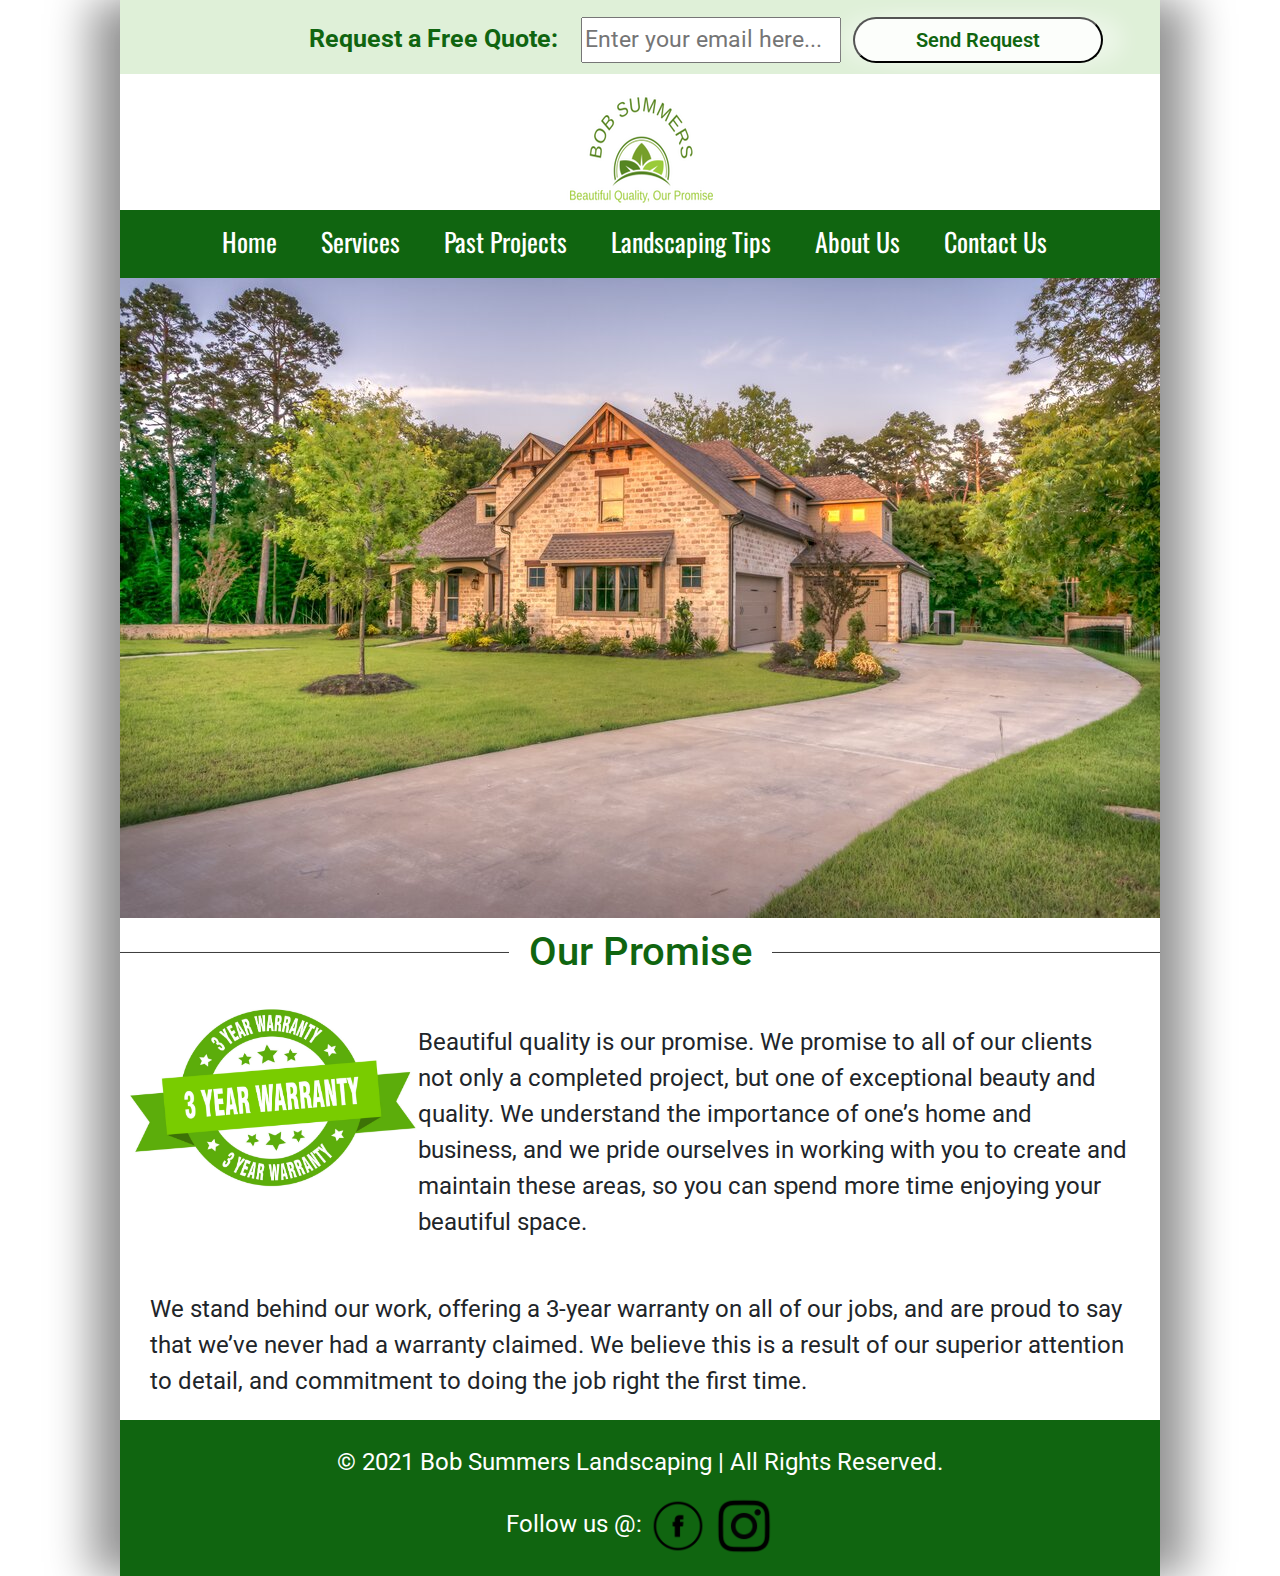
==== aboutus.html @ 5a103d34 "Harpreet Website" ====
<!DOCTYPE html>
<html lang="en">
<head>
  <meta charset="UTF-8">
  <meta http-equiv="X-UA-Compatible" content="IE=edge">
  <meta name="viewport" content="width=device-width, initial-scale=1, shrink-to-fit=no">
  <meta http-equiv="x-ua-compatible" content="ie=edge">
  <link rel="stylesheet" href="css/bootstrap.min.css">
  <link rel="stylesheet" href="css/style.css">
  <link href="https://fonts.googleapis.com/css2?family=Lato&family=Montserrat&family=Oswald&family=Roboto&display=swap" rel="stylesheet">
  <title>Bob Summers Landscaping - About Us</title>
</head>
<body>
  <div id="wrapper">
  <header>
    <div class="topbar navbar navbar-expand-lg navbar-light bg-light sticky-top" role="navigation">
    <form >
      <label class="topbarlabel" for="qoute"> Request a Free Quote:</label>
      <input class="topbaremail" type="email" id="qoute" placeholder="Enter your email here..." required>
      <input class="topbarbutton" type="submit" value="Send Request">
    </form>
  </div>
      <img class="center" alt="This is a website logo" src="images/logott.png" width="200" height="150">
    <!--  Nav bar code-->
      <nav>
        <ul>
           <li><a title="Home Page" href="index.html"  aria-haspopup="true">Home</a></li>
           <li><a title="Bob Summers Services" href="services.html">Services</a>  </li>
           <li> <a title="Past Projects" href="pastprojects.html">Past Projects</a></li>
           <li><a title="Landscaping Tips" href="Tips.html">Landscaping Tips</a> </li>
           <li><a title="About Us" href="aboutus.html">About Us</a> </li>
           <li><a title="Contact Us" href="contactus.html">Contact Us</a> </li>
        </ul>
      </nav>
        <img alt="bgImage" src="images/background2.jpg">
      </header>
      <div>
    <h1><span> Our Promise</span></h1>
    </div>
    <div class="row">
      <div class="col-3">
        <img src="images/3.png" width="300" height="200" alt="BOB Summers 3 years warrenty." />
      </div>
       <div class="col">
  <p class="tips">Beautiful quality is our promise. We promise to all of our clients not only a completed project,
  but one of exceptional beauty and quality. We understand the importance of one’s home and business,
  and we pride ourselves in working with you to create and maintain these areas, so you can spend more
  time enjoying your beautiful space.</p>
</div>
</div>
  <div class="row">
     <div class="col">
  <p class="atips">We stand behind our work, offering a 3-year warranty on all of our jobs, and are proud
  to say that we’ve never had a warranty claimed. We believe this is a result of our
  superior attention to detail, and commitment to doing the job right the first time.</p>
</div>
</div>
    <footer>
    <p class="copyright">&#169; 2021  Bob Summers Landscaping &#124; All Rights Reserved.</p>
    <p> Follow us @: <img alt="Facebook Logo" src="images/fblogo.png" width="60" height="60"/> <img alt="Instagram Logo" src="images/instagram.png" width="60" height="60"/></p>
  </footer>
  </div>


<script src="js/jquery.slim.min.js"></script>
<script src="js/popper.min.js"></script>
<script src="js/bootstrap.min.js"></script>
</body>
</html>
---- css/style.css ----
*{
	box-sizing: border-box;
}
#wrapper{
margin:0 auto;
width: 1040px;
height: auto;
Box-shadow: 30px 0px 40px rgba(0,0,0,0.4), -30px 0px 40px rgba(0,0,0,0.4);
}
/* Top floating bar - start */
.topbar{
	background-color: #DFF0D8 !important;
}
.topbaremail{
	width: 260px;
	margin-left: -69px;
	font-size: 23px;
}
.topbarlabel{
	color: #106510 !important;
	margin-left: 173px;
	font-size: 25px;
}
.center {
  display: block;
  margin-left: auto;
  margin-right: auto;
}
.topbarbutton{
	margin-left:8px;
	width: 250px;
	margin-top: 9px;
	background-color: rgb(255,255,255,0.9);
	color: rgb(16,101,16);
	font-weight: 600;
	font-size: 20px;
	border-radius: 40px;
	Box-shadow: 20px 0px 20px rgba(255,255,255,0.4), -10px 0px 20px rgba(255,255,255,0.4);
}
.topbarbutton:hover{
		background-color: rgb(16,101,16,0.9);
		color: white;
}
/* Top floating bar - ends */
/* nav bar code -starts */
nav{
background-color: #106510;
position: absolute;
font-family: 'Oswald', sans-serif;
font-size: 26px;
width: 1040px;
top:210px;
left:auto;
}
nav::after{
	content: '';
	display: block;
	clear: both;
}
nav ul{
	list-style: none;
	margin: 0;
	padding: 0;
}
nav ul li:hover{
	background-color: #CCE5C3;
}
nav ul li a:hover{
	color: black;
	text-decoration: none;
}
nav ul li:hover > ul{
		display: block;
	}
nav ul li a{
	text-decoration: none;
	color: white;
	display: inline-block;
	position: relative;
}
nav ul ul {
	position: absolute;
	background-color: rgb(89, 166, 166);
	display: none;
}
nav ul ul li{
	padding: 8px 10px 8px 10px;
	position: relative;
}
nav > ul
{
	padding-left: 50px;
	margin-left: 30px;
}
nav > ul > li{
	float: left;
}
nav > ul > li > a{
	padding: 12px 22px 17px 22px;
}
/* nav bar code ends */
h1{
	color: #106510;
	padding: 10px;
	text-align: center;
  background: linear-gradient(#ffffff 0%, #ffffff 49%, #eee 50%, #000000 51%, #ffffff 52%, #ffffff 100%);
}
h2{
	color: rgb(16,101,16);
	font-size: 22px;
	margin-top: 30px;
	text-align: center;
}
h3{
	color: rgb(16,101,16);
	margin-left: 30px;
}
span{
	background: #fff;
  padding: 0 20px;
  position: relative;
  z-index: 5;
}
section{
	width:100%;
	padding-left: 10px;
	float:left;
	padding-right: 30px;
	font-size: 20px;
	text-align: center;
	font-family: 'Roboto', sans-serif;
}
footer{
	clear: both;
	text-align: center;
	padding-top: 24px;
	height: 156px;
	width: 1040px;
	background-color: rgb(16,101,16);
}
footer p{
	color: white;
	font-size: 24px;
}
.leftpane{
	float: left;
}
.rightpane{
	float: right;
}
.testimg{
	width: 200px;
	height: 200px;
	border-radius: 100px;
}
/* Contact Page Css - starts*/
fieldset{
	font-family: 'Roboto', sans-serif;
	font-size: 22px;
	background-color:rgb(16,101,16);
	margin: 0 auto;
	margin-bottom: 20px;
	border-radius: 10px;
	width:670px;
	padding-top: 30px;
	padding-bottom: 20px;
	Box-shadow: 30px 0px 40px rgba(0,0,0,0.2), -30px 0px 40px rgba(0,0,0,0.2);
}
legend{
	background-color: rgb(255,255,255,0.9);
  color: rgb(16,101,16);
  padding: 15px 10px;
	border-radius: 70px;
	font-size: 18px;
	width: 600px;
	word-spacing: 3px;
	font-weight: bold;
}
textarea{
	vertical-align: top;
  position: relative;
	left:102px;
  border-radius: 3px;
	color:rgb(16,101,16);
	width: 352px;
}
label{
	font-family: 'Roboto',sans-serif;
	margin-left: 30px;
	color: white;
	font-weight: bold;
}
#count{
	font-family: 'Roboto',sans-serif;
	margin-left: 237px;
	color: white;
	font-weight: bold;
}
em{
	color: red;
}
#error{
	font-family: 'Roboto',sans-serif;
	margin-left: 49px;
	margin-top: -20px;
	color: red;
	font-size: 18px;
}
#error1{
	font-family: 'Roboto',sans-serif;
	margin-left: 49px;
	margin-top: -20px;
	color: red;
	font-size: 18px;
}
#error2{
	font-family: 'Roboto',sans-serif;
	margin-left: 5px;
	margin-top: -20px;
	color: red;
	font-size: 18px;
}
#error3{
	font-family: 'Roboto',sans-serif;
	margin-left: 49px;
	margin-top: -20px;
	color: red;
	font-size: 18px;
}
.mbutton{
		margin-left:181px;
		width: 250px;
		margin-top: 9px;
		background-color: rgb(255,255,255,0.9);
		color: rgb(16,101,16);
		font-weight: 600;
		border-radius: 40px;
		Box-shadow: 20px 0px 20px rgba(255,255,255,0.4), -10px 0px 20px rgba(255,255,255,0.4);
}
.mbutton:hover{
	background-color: rgb(16,101,16,0.9);
	color: white;
}
input{
	position: relative;
	left:88px;
	height: 46px;
	width: 352px;
	color:rgb(16,101,16);
}
#email{
		left:53px;
}
#subject{
		left:53px;
}
address{
	text-align: center;
	font-size: 20px;
}
.addressbg{
	background-color: #DFF0D8;
}
select{
	position: relative;
	left: 88px;
	height: 46px;
	width: 352px;
	color:rgb(16,101,16);
	font-weight: bold;
}
.btn{
position: absolute;
top:30px;
left: 870px;
font-size: 30px;
animation-name: btnanimation;
animation-fill-mode: forwards;
animation-duration: 2s;
animation-iteration-count: 1;
}
.btn:hover{
	color: white;
}
@keyframes btnanimation {
	0% { color: #ff7034; font-size: 20px; top:30px;}
	25% { color: #e6652f;}
	50% { color: #99431f; opacity: 0%}
	75% { color: #662d15;}
	100% {font-size: 30px; transform: rotate(360deg);}
}
/* Contact Page Css - ends*/
/* Landscaping Tips and About us Page- Start */
.tips{
font-size: 24px;
padding: 30px;

}
.atips{
	font-size: 24px;
	padding: 30px;
	padding-top: 5px;
	padding-bottom: 5px;
}
.htips{
	font-size: 28px;
}
.mtips{
	color: white;
	font-size: 2.0em;
}
.mtip{
	background-color: rgb(16,101,16);
	margin-top: 38px;
	margin-left: 32px;
	color: white;
	width: 100px;
	height: 100px;
	border-radius: 100px;
}
#more {  /* Read more or less button code */
  display: none;
}
#showMore {
  cursor: pointer;
  border: 1px solid rgb(16,101,16);
  background-color: transparent;
  height: 50px;
  width: 200px;
  color: rgb(16,101,16);
  font-size: 1.5em;
  box-shadow: 0 4px 4px rgba(0, 0, 0, 0.6);
  margin-top: 10px;
  margin-bottom: 57px;
	margin-left: 438px;
	text-align: center;
}
#showMore:hover {
  transform: scale(1.1);
  box-shadow: 0 4px 8px 0 rgba(0, 0, 0, 0.2), 0 6px 20px 0 rgba(0, 0, 0, 0.19);
}
/* Landscaping Tips and about us Page - End */
/* Past Projects page code - start*/
.message{
margin-top: -41px;
}

.card{
  text-align: center;
  background-color: white;
  margin: 0 auto;
  margin-bottom: 30px;
  width: 100%;
  border-radius: 20px;
  Box-shadow: 30px 0px 40px rgba(0,0,0,0.2), -30px 0px 40px rgba(0,0,0,0.2);

}
.card-body{
  padding-left: 10px;
  padding-right: 10px;
  padding-bottom: 3px;
}
/* Past Projects page code - end*/

/* Media query for different screen sizes */

@media only screen and (max-width: 762px) {

	span{
		display: none;
	}
	#wrapper{
		margin:0 auto;
		width: 650px;
		height: auto;
		Box-shadow: 30px 0px 40px rgba(0,0,0,0.4), -30px 0px 40px rgba(0,0,0,0.4);
	}
	footer{
		clear: both;
		text-align: center;
		font-size: 20px;
		padding-top: 24px;
		height: 156px;
		width: 650px;
		background-color: rgb(16,101,16);
	}
	nav{
	background-color: #106510;
	position: absolute;
	font-family: 'Oswald', sans-serif;
	font-size: 26px;
	width: 650px;
	top:269px;
	left:-10px;
	}
	fieldset {
    font-family: 'Roboto', sans-serif;
    font-size: 19px;
    background-color: rgb(16,101,16);
    margin: 0 auto;
		margin-left: 15px;
    margin-bottom: 20px;
    border-radius: 10px;
    width: 650px;
    padding-top: 30px;
    padding-bottom: 20px;
    Box-shadow: 30px 0px 40px rgb(0 0 0 / 20%), -30px 0px 40px rgb(0 0 0 / 20%);
   }
	 input{
     position: relative;
     left: 88px;
     height: 46px;
     width: 252px;
     color: rgb(16,101,16);
 }
 select{
	 width: 252px;
 }
 textarea{
	 width: 252px;
 }
 .mbutton{
	 width: 170px;
 }
	.topbar{
		background-color: #DFF0D8 !important;
		width: 650px;
	}
	.topbaremail{
		width: 220px;
		margin-left: -69px;
		font-size: 19px;
	}
	.topbarlabel{
		color: #106510 !important;
		margin-left: 45px;
		font-size: 21px;
	}
	.topbarbutton{
		margin-left:68px;
		width: 200px;
		margin-top: 9px;
		background-color: rgb(255,255,255,0.9);
		color: rgb(16,101,16);
		font-weight: 600;
		font-size: 20px;
		border-radius: 40px;
		Box-shadow: 20px 0px 20px rgba(255,255,255,0.4), -10px 0px 20px rgba(255,255,255,0.4);
	}
	.card{
	  text-align: center;
	  background-color: white;
	  margin: 0 auto;
	  margin-bottom: 30px;
		width: 15rem;
	  Box-shadow: 30px 0px 40px rgba(0,0,0,0.2), -30px 0px 40px rgba(0,0,0,0.2);

	}
	.card-body{
	  padding-left: 30px;
	  padding-right: 30px;
	  padding-bottom: 3px;
	}
	address{
		text-align: left;
		font-size: 17px;
	}
	.fit{
		text-align: left;
	}
	.floatimg{
		width: 650px;
	}
}
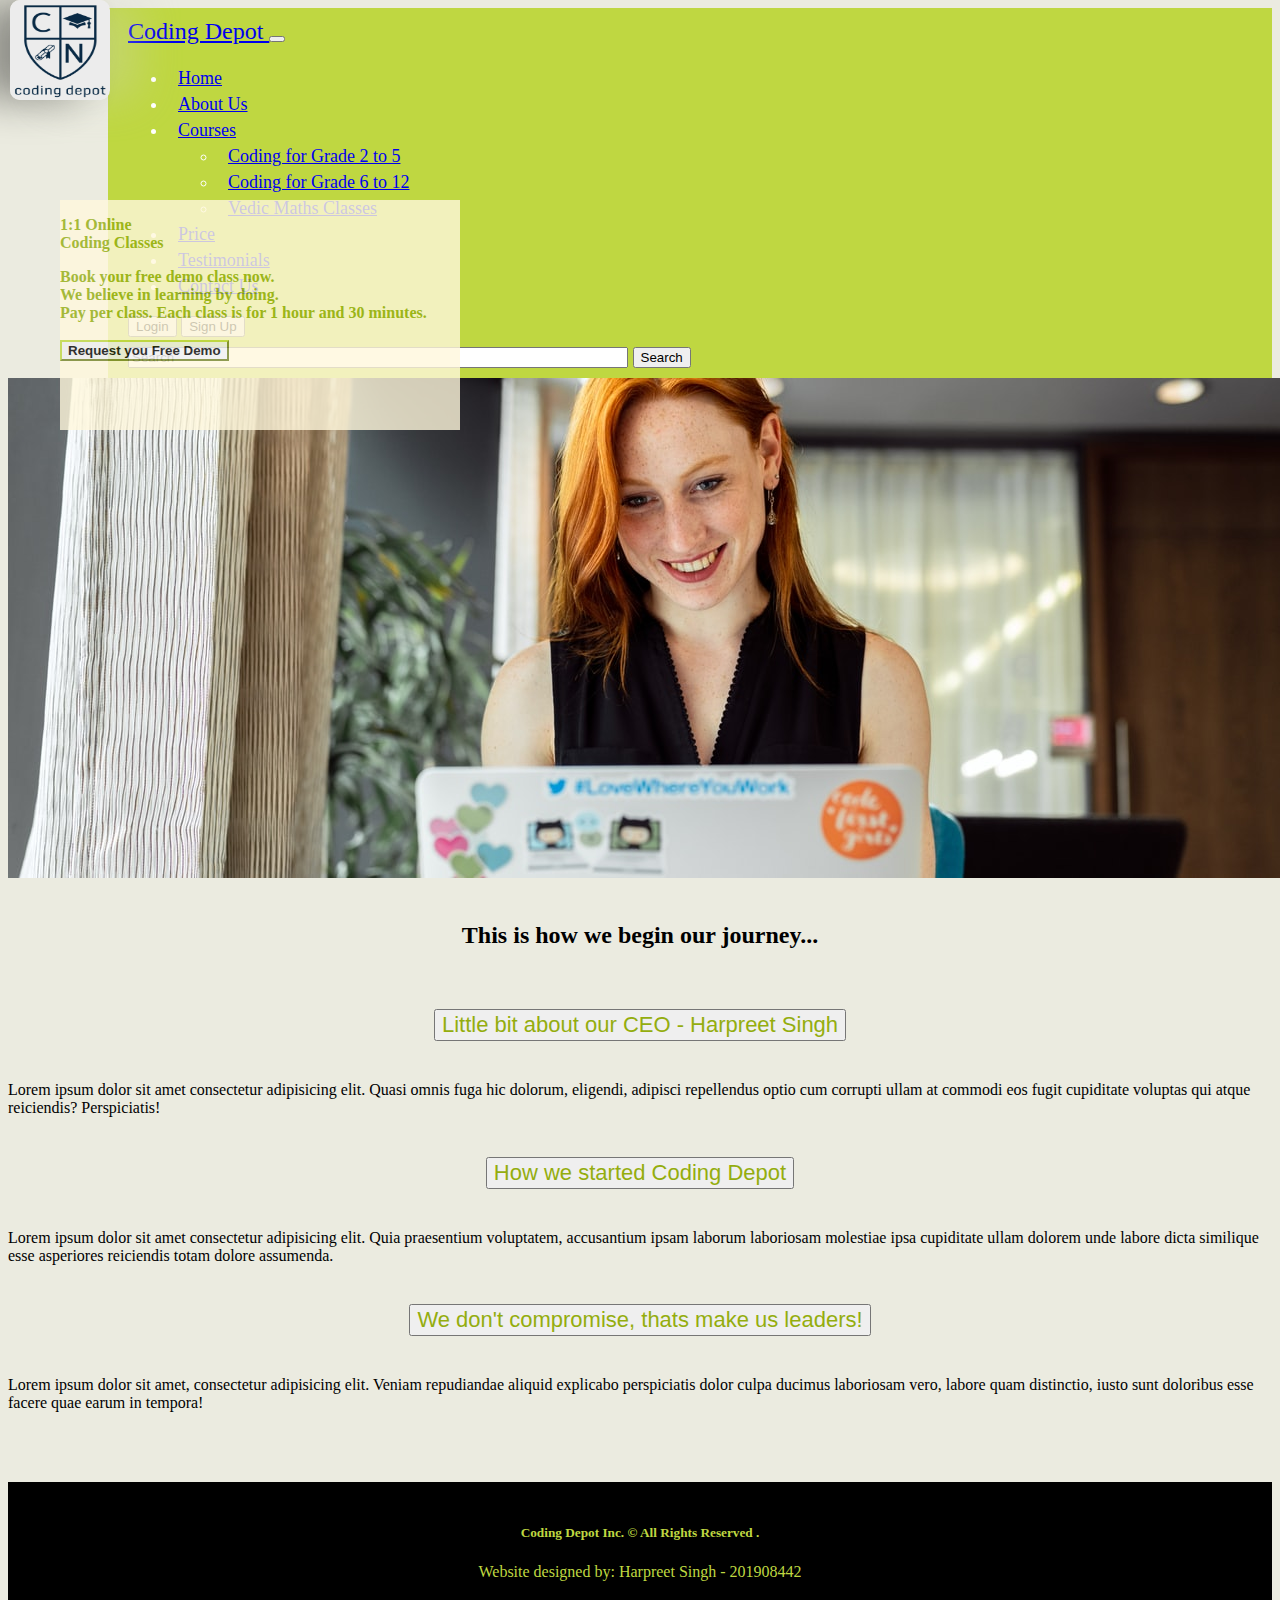
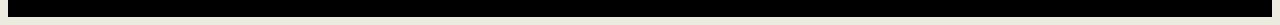
==== commit 0ed155e2: "changes" ====
--- a/aboutus.html
+++ b/aboutus.html
@@ -1,69 +1,131 @@
-<!DOCTYPE html>
+<!doctype html>
 <html lang="en">
+
 <head>
-  <meta charset="UTF-8">
-  <meta http-equiv="X-UA-Compatible" content="IE=edge">
-  <meta name="viewport" content="width=device-width, initial-scale=1, shrink-to-fit=no">
-  <meta http-equiv="x-ua-compatible" content="ie=edge">
-  <link rel="stylesheet" href="css/bootstrap.min.css">
-  <link rel="stylesheet" href="css/style.css">
-  <link href="https://fonts.googleapis.com/css2?family=Lato&family=Montserrat&family=Oswald&family=Roboto&display=swap" rel="stylesheet">
-  <title>Bob Summers Landscaping - About Us</title>
+    <meta charset="utf-8">
+    <meta name="viewport" content="width=device-width, initial-scale=1">
+    <link href="https://cdn.jsdelivr.net/npm/bootstrap@5.1.0/dist/css/bootstrap.min.css" rel="stylesheet" integrity="sha384-KyZXEAg3QhqLMpG8r+8fhAXLRk2vvoC2f3B09zVXn8CA5QIVfZOJ3BCsw2P0p/We" crossorigin="anonymous">
+    <link rel="stylesheet" href="css/style.css">
+    <title>Coding Depot - About Us(Harpreet Singh)</title>
 </head>
+
 <body>
-  <div id="wrapper">
-  <header>
-    <div class="topbar navbar navbar-expand-lg navbar-light bg-light sticky-top" role="navigation">
-    <form >
-      <label class="topbarlabel" for="qoute"> Request a Free Quote:</label>
-      <input class="topbaremail" type="email" id="qoute" placeholder="Enter your email here..." required>
-      <input class="topbarbutton" type="submit" value="Send Request">
-    </form>
-  </div>
-      <img class="center" alt="This is a website logo" src="images/logott.png" width="200" height="150">
-    <!--  Nav bar code-->
-      <nav>
-        <ul>
-           <li><a title="Home Page" href="index.html"  aria-haspopup="true">Home</a></li>
-           <li><a title="Bob Summers Services" href="services.html">Services</a>  </li>
-           <li> <a title="Past Projects" href="pastprojects.html">Past Projects</a></li>
-           <li><a title="Landscaping Tips" href="Tips.html">Landscaping Tips</a> </li>
-           <li><a title="About Us" href="aboutus.html">About Us</a> </li>
-           <li><a title="Contact Us" href="contactus.html">Contact Us</a> </li>
-        </ul>
-      </nav>
-        <img alt="bgImage" src="images/background2.jpg">
-      </header>
-      <div>
-    <h1><span> Our Promise</span></h1>
-    </div>
-    <div class="row">
-      <div class="col-3">
-        <img src="images/3.png" width="300" height="200" alt="BOB Summers 3 years warrenty." />
+    <!-- Nav Bar Begins -->
+    <nav class="navbar navbar-expand-lg navbar-light sticky-top">
+        <div class="container-fluid">
+            <a class="navbar-brand namesize" href="index.html">
+                <img src="images/logo3.png" alt="Logo of Coding Depot" class="d-inline-block align-text-top">Coding Depot
+            </a>
+            <button class="navbar-toggler" type="button" data-bs-toggle="collapse" data-bs-target="#navbarSupportedContent" aria-controls="navbarSupportedContent" aria-expanded="false" aria-label="Toggle navigation">
+            <span class="navbar-toggler-icon"></span>
+          </button>
+            <div class="collapse navbar-collapse" id="navbarSupportedContent">
+                <ul class="navbar-nav me-auto mb-2 mb-lg-0">
+                    <li class="nav-item">
+                        <a class="nav-link active align-text-top" aria-current="page" href="index.html">Home</a>
+                    </li>
+                    <li class="nav-item">
+                        <a class="nav-link  align-text-top" aria-current="page" href="aboutus.html">About Us</a>
+                    </li>
+                    <li class="nav-item dropdown">
+                        <a class="nav-link dropdown-toggle" href="courses.html" id="navbarDropdown" role="button" data-bs-toggle="dropdown" aria-expanded="false">
+                  Courses
+                </a>
+                        <ul class="dropdown-menu" aria-labelledby="navbarDropdown">
+                            <li><a class="dropdown-item" href="code25.html">Coding for Grade 2 to 5</a></li>
+                            <li><a class="dropdown-item" href="code612.html">Coding for Grade 6 to 12</a></li>
+                            <li><a class="dropdown-item" href="vedicm.html">Vedic Maths Classes</a></li>
+                        </ul>
+                    </li>
+                    <li class="nav-item">
+                        <a class="nav-link" href="price.html">Price</a>
+                    </li>
+                    <li class="nav-item">
+                        <a class="nav-link  align-text-top" aria-current="page" href="testimonials.html">Testimonials</a>
+                    </li>
+                    <li class="nav-item">
+                        <a class="nav-link  align-text-top" aria-current="page" href="contactus.html">Contact Us</a>
+                    </li>
+                </ul>
+                <div class="mx-2">
+                    <button class="btn btn-danger btn-sm" data-bs-toggle="modal" data-bs-target="#loginModal">Login</button>
+                    <button class="btn btn-success btn-sm">Sign Up</button>
+                </div>
+                <form class="d-flex">
+                    <input class="form-control me-2" type="search" placeholder="Search" aria-label="Search">
+                    <a href="courses.html"><button class="btn btn-dark btn-lg search-button" type="submit">Search</button></a>
+                </form>
+            </div>
+        </div>
+    </nav>
+    <!-- Nav Bar ends -->
+    <!-- hero image and Call to action Image begins-->
+    <div class="cantainer">
+        <img src="images/slide4.jpeg" class="img-fluid hpImage w-100 heroimg" alt="heroimage">
+        <div class="container-fluid call-heading-aboutus">
+            <p class="h1">1:1 Online <br/> Coding Classes</p>
+            <span class="h4">Book your free demo class now.<br/>We believe in learning by doing. <br />Pay per class. Each class is for 1 hour and 30 minutes.<span>
+            <br /><br />  <a href="contactus.html"><button type="button" class="btn btn-outline-success btn-lg call-button-aboutus">Request you Free Demo</button></a>
+          </div>
+        </div>
+  <!-- hero image ends -->
+<main>
+  <h2>This is how we begin our journey...</h2>
+  <section>
+    <div class="accordion" id="accordionPanelsStayOpenExample">
+        <div class="accordion-item ">
+          <h2 class="accordion-header" id="panelsStayOpen-headingOne">
+            <button class="accordion-button accordian-color" type="button" data-bs-toggle="collapse" data-bs-target="#panelsStayOpen-collapseOne" aria-expanded="true" aria-controls="panelsStayOpen-collapseOne">
+              Little bit about our CEO - Harpreet Singh
+            </button>
+          </h2>
+          <div id="panelsStayOpen-collapseOne" class="accordion-collapse collapse show" aria-labelledby="panelsStayOpen-headingOne">
+            <div class="accordion-body">
+                <p>Lorem ipsum dolor sit amet consectetur adipisicing elit. Quasi omnis fuga hic dolorum, eligendi, adipisci repellendus optio cum corrupti ullam at commodi eos fugit cupiditate voluptas qui atque reiciendis? Perspiciatis!</p>
+            </div>
+          </div>
+        </div>
+        <div class="accordion-item">
+          <h2 class="accordion-header" id="panelsStayOpen-headingTwo">
+            <button class="accordion-button collapsed accordian-color" type="button" data-bs-toggle="collapse" data-bs-target="#panelsStayOpen-collapseTwo" aria-expanded="false" aria-controls="panelsStayOpen-collapseTwo">
+              How we started Coding Depot
+            </button>
+          </h2>
+          <div id="panelsStayOpen-collapseTwo" class="accordion-collapse collapse" aria-labelledby="panelsStayOpen-headingTwo">
+            <div class="accordion-body">
+                <p>Lorem ipsum dolor sit amet consectetur adipisicing elit. Quia praesentium voluptatem, accusantium ipsam laborum laboriosam molestiae ipsa cupiditate ullam dolorem unde labore dicta similique esse asperiores reiciendis totam dolore assumenda.</p>
+            </div>
+          </div>
+        </div>
+        <div class="accordion-item">
+          <h2 class="accordion-header" id="panelsStayOpen-headingThree">
+            <button class="accordion-button collapsed accordian-color" type="button" data-bs-toggle="collapse" data-bs-target="#panelsStayOpen-collapseThree" aria-expanded="false" aria-controls="panelsStayOpen-collapseThree">
+            We don't compromise, thats make us leaders!
+            </button>
+          </h2>
+          <div id="panelsStayOpen-collapseThree" class="accordion-collapse collapse" aria-labelledby="panelsStayOpen-headingThree">
+            <div class="accordion-body">
+                <p>Lorem ipsum dolor sit amet, consectetur adipisicing elit. Veniam repudiandae aliquid explicabo perspiciatis dolor culpa ducimus laboriosam vero, labore quam distinctio, iusto sunt doloribus esse facere quae earum in tempora!</p>
+            </div>
+          </div>
+        </div>
       </div>
-       <div class="col">
-  <p class="tips">Beautiful quality is our promise. We promise to all of our clients not only a completed project,
-  but one of exceptional beauty and quality. We understand the importance of one’s home and business,
-  and we pride ourselves in working with you to create and maintain these areas, so you can spend more
-  time enjoying your beautiful space.</p>
-</div>
-</div>
-  <div class="row">
-     <div class="col">
-  <p class="atips">We stand behind our work, offering a 3-year warranty on all of our jobs, and are proud
-  to say that we’ve never had a warranty claimed. We believe this is a result of our
-  superior attention to detail, and commitment to doing the job right the first time.</p>
-</div>
-</div>
+    </section>
+    </main>
     <footer>
-    <p class="copyright">&#169; 2021  Bob Summers Landscaping &#124; All Rights Reserved.</p>
-    <p> Follow us @: <img alt="Facebook Logo" src="images/fblogo.png" width="60" height="60"/> <img alt="Instagram Logo" src="images/instagram.png" width="60" height="60"/></p>
-  </footer>
-  </div>
+        <div class="container-fluid">
+            <h5>Coding Depot Inc. &copy All Rights Reserved .</h5>
+            <p> Website designed by: Harpreet Singh - 201908442</p>
+        </div>
+    </footer>
+    <!-- Option 1: Bootstrap Bundle with Popper -->
+    <script src="https://cdn.jsdelivr.net/npm/bootstrap@5.1.0/dist/js/bootstrap.bundle.min.js" integrity="sha384-U1DAWAznBHeqEIlVSCgzq+c9gqGAJn5c/t99JyeKa9xxaYpSvHU5awsuZVVFIhvj" crossorigin="anonymous"></script>
 
+    <!-- Option 2: Separate Popper and Bootstrap JS -->
+    <!--
+    <script src="https://cdn.jsdelivr.net/npm/@popperjs/core@2.9.3/dist/umd/popper.min.js" integrity="sha384-eMNCOe7tC1doHpGoWe/6oMVemdAVTMs2xqW4mwXrXsW0L84Iytr2wi5v2QjrP/xp" crossorigin="anonymous"></script>
+    <script src="https://cdn.jsdelivr.net/npm/bootstrap@5.1.0/dist/js/bootstrap.min.js" integrity="sha384-cn7l7gDp0eyniUwwAZgrzD06kc/tftFf19TOAs2zVinnD/C7E91j9yyk5//jjpt/" crossorigin="anonymous"></script>
+    -->
+</body>
 
-<script src="js/jquery.slim.min.js"></script>
-<script src="js/popper.min.js"></script>
-<script src="js/bootstrap.min.js"></script>
-</body>
-</html>
+</html>--- a/css/style.css
+++ b/css/style.css
@@ -1,474 +1,195 @@
-*{
-	box-sizing: border-box;
-}
-#wrapper{
-margin:0 auto;
-width: 1040px;
-height: auto;
-Box-shadow: 30px 0px 40px rgba(0,0,0,0.4), -30px 0px 40px rgba(0,0,0,0.4);
-}
-/* Top floating bar - start */
-.topbar{
-	background-color: #DFF0D8 !important;
-}
-.topbaremail{
-	width: 260px;
-	margin-left: -69px;
-	font-size: 23px;
-}
-.topbarlabel{
-	color: #106510 !important;
-	margin-left: 173px;
-	font-size: 25px;
-}
-.center {
-  display: block;
-  margin-left: auto;
-  margin-right: auto;
-}
-.topbarbutton{
-	margin-left:8px;
-	width: 250px;
-	margin-top: 9px;
-	background-color: rgb(255,255,255,0.9);
-	color: rgb(16,101,16);
-	font-weight: 600;
-	font-size: 20px;
-	border-radius: 40px;
-	Box-shadow: 20px 0px 20px rgba(255,255,255,0.4), -10px 0px 20px rgba(255,255,255,0.4);
-}
-.topbarbutton:hover{
-		background-color: rgb(16,101,16,0.9);
-		color: white;
-}
-/* Top floating bar - ends */
-/* nav bar code -starts */
-nav{
-background-color: #106510;
-position: absolute;
-font-family: 'Oswald', sans-serif;
-font-size: 26px;
-width: 1040px;
-top:210px;
-left:auto;
-}
-nav::after{
-	content: '';
-	display: block;
-	clear: both;
-}
-nav ul{
-	list-style: none;
-	margin: 0;
-	padding: 0;
-}
-nav ul li:hover{
-	background-color: #CCE5C3;
-}
-nav ul li a:hover{
-	color: black;
-	text-decoration: none;
-}
-nav ul li:hover > ul{
-		display: block;
-	}
-nav ul li a{
-	text-decoration: none;
-	color: white;
-	display: inline-block;
-	position: relative;
-}
-nav ul ul {
-	position: absolute;
-	background-color: rgb(89, 166, 166);
-	display: none;
-}
-nav ul ul li{
-	padding: 8px 10px 8px 10px;
-	position: relative;
-}
-nav > ul
-{
-	padding-left: 50px;
-	margin-left: 30px;
-}
-nav > ul > li{
-	float: left;
-}
-nav > ul > li > a{
-	padding: 12px 22px 17px 22px;
-}
-/* nav bar code ends */
-h1{
-	color: #106510;
-	padding: 10px;
-	text-align: center;
-  background: linear-gradient(#ffffff 0%, #ffffff 49%, #eee 50%, #000000 51%, #ffffff 52%, #ffffff 100%);
-}
-h2{
-	color: rgb(16,101,16);
-	font-size: 22px;
-	margin-top: 30px;
-	text-align: center;
-}
-h3{
-	color: rgb(16,101,16);
-	margin-left: 30px;
-}
-span{
-	background: #fff;
-  padding: 0 20px;
-  position: relative;
-  z-index: 5;
-}
-section{
-	width:100%;
-	padding-left: 10px;
-	float:left;
-	padding-right: 30px;
-	font-size: 20px;
-	text-align: center;
-	font-family: 'Roboto', sans-serif;
-}
-footer{
-	clear: both;
-	text-align: center;
-	padding-top: 24px;
-	height: 156px;
-	width: 1040px;
-	background-color: rgb(16,101,16);
-}
-footer p{
-	color: white;
-	font-size: 24px;
-}
-.leftpane{
-	float: left;
-}
-.rightpane{
-	float: right;
-}
-.testimg{
-	width: 200px;
-	height: 200px;
-	border-radius: 100px;
-}
-/* Contact Page Css - starts*/
-fieldset{
-	font-family: 'Roboto', sans-serif;
-	font-size: 22px;
-	background-color:rgb(16,101,16);
-	margin: 0 auto;
-	margin-bottom: 20px;
-	border-radius: 10px;
-	width:670px;
-	padding-top: 30px;
-	padding-bottom: 20px;
-	Box-shadow: 30px 0px 40px rgba(0,0,0,0.2), -30px 0px 40px rgba(0,0,0,0.2);
-}
-legend{
-	background-color: rgb(255,255,255,0.9);
-  color: rgb(16,101,16);
-  padding: 15px 10px;
-	border-radius: 70px;
-	font-size: 18px;
-	width: 600px;
-	word-spacing: 3px;
-	font-weight: bold;
-}
-textarea{
-	vertical-align: top;
-  position: relative;
-	left:102px;
-  border-radius: 3px;
-	color:rgb(16,101,16);
-	width: 352px;
-}
-label{
-	font-family: 'Roboto',sans-serif;
-	margin-left: 30px;
-	color: white;
-	font-weight: bold;
-}
-#count{
-	font-family: 'Roboto',sans-serif;
-	margin-left: 237px;
-	color: white;
-	font-weight: bold;
-}
-em{
-	color: red;
-}
-#error{
-	font-family: 'Roboto',sans-serif;
-	margin-left: 49px;
-	margin-top: -20px;
-	color: red;
-	font-size: 18px;
-}
-#error1{
-	font-family: 'Roboto',sans-serif;
-	margin-left: 49px;
-	margin-top: -20px;
-	color: red;
-	font-size: 18px;
-}
-#error2{
-	font-family: 'Roboto',sans-serif;
-	margin-left: 5px;
-	margin-top: -20px;
-	color: red;
-	font-size: 18px;
-}
-#error3{
-	font-family: 'Roboto',sans-serif;
-	margin-left: 49px;
-	margin-top: -20px;
-	color: red;
-	font-size: 18px;
-}
-.mbutton{
-		margin-left:181px;
-		width: 250px;
-		margin-top: 9px;
-		background-color: rgb(255,255,255,0.9);
-		color: rgb(16,101,16);
-		font-weight: 600;
-		border-radius: 40px;
-		Box-shadow: 20px 0px 20px rgba(255,255,255,0.4), -10px 0px 20px rgba(255,255,255,0.4);
-}
-.mbutton:hover{
-	background-color: rgb(16,101,16,0.9);
-	color: white;
-}
-input{
-	position: relative;
-	left:88px;
-	height: 46px;
-	width: 352px;
-	color:rgb(16,101,16);
-}
-#email{
-		left:53px;
-}
-#subject{
-		left:53px;
-}
-address{
-	text-align: center;
-	font-size: 20px;
-}
-.addressbg{
-	background-color: #DFF0D8;
-}
-select{
-	position: relative;
-	left: 88px;
-	height: 46px;
-	width: 352px;
-	color:rgb(16,101,16);
-	font-weight: bold;
-}
-.btn{
-position: absolute;
-top:30px;
-left: 870px;
-font-size: 30px;
-animation-name: btnanimation;
-animation-fill-mode: forwards;
-animation-duration: 2s;
-animation-iteration-count: 1;
-}
-.btn:hover{
-	color: white;
-}
-@keyframes btnanimation {
-	0% { color: #ff7034; font-size: 20px; top:30px;}
-	25% { color: #e6652f;}
-	50% { color: #99431f; opacity: 0%}
-	75% { color: #662d15;}
-	100% {font-size: 30px; transform: rotate(360deg);}
-}
-/* Contact Page Css - ends*/
-/* Landscaping Tips and About us Page- Start */
-.tips{
-font-size: 24px;
-padding: 30px;
-
-}
-.atips{
-	font-size: 24px;
-	padding: 30px;
-	padding-top: 5px;
-	padding-bottom: 5px;
-}
-.htips{
-	font-size: 28px;
-}
-.mtips{
-	color: white;
-	font-size: 2.0em;
-}
-.mtip{
-	background-color: rgb(16,101,16);
-	margin-top: 38px;
-	margin-left: 32px;
-	color: white;
-	width: 100px;
-	height: 100px;
-	border-radius: 100px;
-}
-#more {  /* Read more or less button code */
-  display: none;
-}
-#showMore {
-  cursor: pointer;
-  border: 1px solid rgb(16,101,16);
-  background-color: transparent;
-  height: 50px;
-  width: 200px;
-  color: rgb(16,101,16);
-  font-size: 1.5em;
-  box-shadow: 0 4px 4px rgba(0, 0, 0, 0.6);
-  margin-top: 10px;
-  margin-bottom: 57px;
-	margin-left: 438px;
-	text-align: center;
-}
-#showMore:hover {
-  transform: scale(1.1);
-  box-shadow: 0 4px 8px 0 rgba(0, 0, 0, 0.2), 0 6px 20px 0 rgba(0, 0, 0, 0.19);
-}
-/* Landscaping Tips and about us Page - End */
-/* Past Projects page code - start*/
-.message{
-margin-top: -41px;
+body {
+    background-color: #ebebe0;
 }
 
-.card{
-  text-align: center;
-  background-color: white;
-  margin: 0 auto;
-  margin-bottom: 30px;
-  width: 100%;
-  border-radius: 20px;
-  Box-shadow: 30px 0px 40px rgba(0,0,0,0.2), -30px 0px 40px rgba(0,0,0,0.2);
+.navbar {
+    background-color: #bfd741 !important;
+    color: white !important;
+    font-size: 18px !important;
+    margin-left: 100px;
+    padding-left: 20px;
+    padding-top: 10px;
+}
 
+nav img {
+    position: fixed;
+    width: 100px;
+    height: 100px;
+    left: 10px !important;
+    top: 0px;
+    margin-left: 0px !important;
+    border-radius: 10%;
+    Box-shadow: 30px 0px 40px rgba(207, 211, 198, 0.3), -30px 0px 40px rgba(0, 0, 0, 0.4);
 }
-.card-body{
-  padding-left: 10px;
-  padding-right: 10px;
-  padding-bottom: 3px;
+
+.namesize {
+    font-size: 24px;
 }
-/* Past Projects page code - end*/
 
-/* Media query for different screen sizes */
+li {
+    padding-left: 10px;
+    padding-right: 10px;
+    padding-top: 5px;
+    transition: background-color 1s;
+}
 
-@media only screen and (max-width: 762px) {
+li:hover {
+    background-color: white;
+    color: #bfd741 !important;
+}
 
-	span{
-		display: none;
-	}
-	#wrapper{
-		margin:0 auto;
-		width: 650px;
-		height: auto;
-		Box-shadow: 30px 0px 40px rgba(0,0,0,0.4), -30px 0px 40px rgba(0,0,0,0.4);
-	}
-	footer{
-		clear: both;
-		text-align: center;
-		font-size: 20px;
-		padding-top: 24px;
-		height: 156px;
-		width: 650px;
-		background-color: rgb(16,101,16);
-	}
-	nav{
-	background-color: #106510;
-	position: absolute;
-	font-family: 'Oswald', sans-serif;
-	font-size: 26px;
-	width: 650px;
-	top:269px;
-	left:-10px;
-	}
-	fieldset {
-    font-family: 'Roboto', sans-serif;
-    font-size: 19px;
-    background-color: rgb(16,101,16);
-    margin: 0 auto;
-		margin-left: 15px;
-    margin-bottom: 20px;
-    border-radius: 10px;
-    width: 650px;
-    padding-top: 30px;
-    padding-bottom: 20px;
-    Box-shadow: 30px 0px 40px rgb(0 0 0 / 20%), -30px 0px 40px rgb(0 0 0 / 20%);
-   }
-	 input{
-     position: relative;
-     left: 88px;
-     height: 46px;
-     width: 252px;
-     color: rgb(16,101,16);
- }
- select{
-	 width: 252px;
- }
- textarea{
-	 width: 252px;
- }
- .mbutton{
-	 width: 170px;
- }
-	.topbar{
-		background-color: #DFF0D8 !important;
-		width: 650px;
-	}
-	.topbaremail{
-		width: 220px;
-		margin-left: -69px;
-		font-size: 19px;
-	}
-	.topbarlabel{
-		color: #106510 !important;
-		margin-left: 45px;
-		font-size: 21px;
-	}
-	.topbarbutton{
-		margin-left:68px;
-		width: 200px;
-		margin-top: 9px;
-		background-color: rgb(255,255,255,0.9);
-		color: rgb(16,101,16);
-		font-weight: 600;
-		font-size: 20px;
-		border-radius: 40px;
-		Box-shadow: 20px 0px 20px rgba(255,255,255,0.4), -10px 0px 20px rgba(255,255,255,0.4);
-	}
-	.card{
-	  text-align: center;
-	  background-color: white;
-	  margin: 0 auto;
-	  margin-bottom: 30px;
-		width: 15rem;
-	  Box-shadow: 30px 0px 40px rgba(0,0,0,0.2), -30px 0px 40px rgba(0,0,0,0.2);
+h2 {
+    text-align: center;
+    padding: 20px;
+}
 
-	}
-	.card-body{
-	  padding-left: 30px;
-	  padding-right: 30px;
-	  padding-bottom: 3px;
-	}
-	address{
-		text-align: left;
-		font-size: 17px;
-	}
-	.fit{
-		text-align: left;
-	}
-	.floatimg{
-		width: 650px;
-	}
+footer {
+    color: #bfd741 !important;
+    background-color: black;
+    padding: 20px;
+    margin-top: 70px;
+    text-align: center;
 }
+
+.call-heading {
+    position: absolute;
+    top: 200px;
+    left: 60px;
+    color: aliceblue;
+}
+
+.call-heading-aboutus {
+    position: absolute;
+    top: 200px;
+    left: 60px;
+    color: #94ad0e;
+    font-weight: bold;
+    background-color: cornsilk !important;
+    opacity: 80%;
+    width: 400px;
+    height: 230px;
+}
+
+.call-button-aboutus {
+    color: black;
+    font-weight: bold;
+    border-color: #bfd741;
+    transition: background-color 2s;
+}
+
+.call-button-aboutus:hover {
+    color: black;
+    background-color: #bfd741;
+}
+
+.call-button {
+    color: white;
+    border-color: aliceblue;
+    transition: background-color 2s;
+}
+
+.call-button:hover {
+    color: black;
+    background-color: #bfd741;
+}
+
+.search-button:hover {
+    color: black;
+    background-color: #bfd741;
+}
+
+.pricepara {
+    text-align: center !important;
+}
+
+.accordian-color {
+    color: #94ad0e !important;
+    font-size: 22px;
+}
+
+.card {
+    position: relative;
+    float: left;
+    margin-left: 100px;
+    width: 350px !important;
+    height: 500px;
+    text-align: center;
+    border-radius: 20%;
+    background-color: #94ad0e;
+    color: black;
+    margin-top: 50px;
+    margin-bottom: 50px;
+    background: linear-gradient(to top, rgba(191, 215, 65, 0.08), rgba(191, 215, 65, 0.3)), lightgrey;
+}
+
+
+/* Contact Page Styles */
+
+
+/* Style for required mark (*) */
+
+.symbol {
+    color: #8b1c27;
+    margin-left: 5px;
+}
+
+
+/* Styles for contact form */
+
+#form h2 {
+    text-align: center;
+    padding-top: 10px;
+}
+
+.contact-form {
+    margin: auto;
+    margin-top: 25px;
+    margin-bottom: 50px;
+    width: 500px;
+    float: left;
+    color: #8EC757;
+}
+
+input {
+    margin: 10px 0px 10px 0px;
+    width: 500px;
+}
+
+label {
+    font-size: 20px;
+}
+
+select {
+    width: 500px;
+    height: 35px;
+    margin: 10px 0px 10px 0px;
+}
+
+option {
+    font-size: 20px;
+}
+
+textarea {
+    width: 500px;
+    margin: 10px 0px 10px 0px;
+}
+
+.submitButton:hover {
+    background-color: #8b1c27;
+    color: white;
+}
+
+.submitButton {
+    border-radius: 40px;
+    color: #8b1c27;
+    background: linear-gradient(to top, rgba(191, 215, 65, 0.08), rgba(191, 215, 65, 0.3)), lightgrey;
+}
+
+
+/* Media Queries */
+
+@media only screen and (max-width: 576px) {
+    .heroimg {
+        height: 450px;
+    }
+}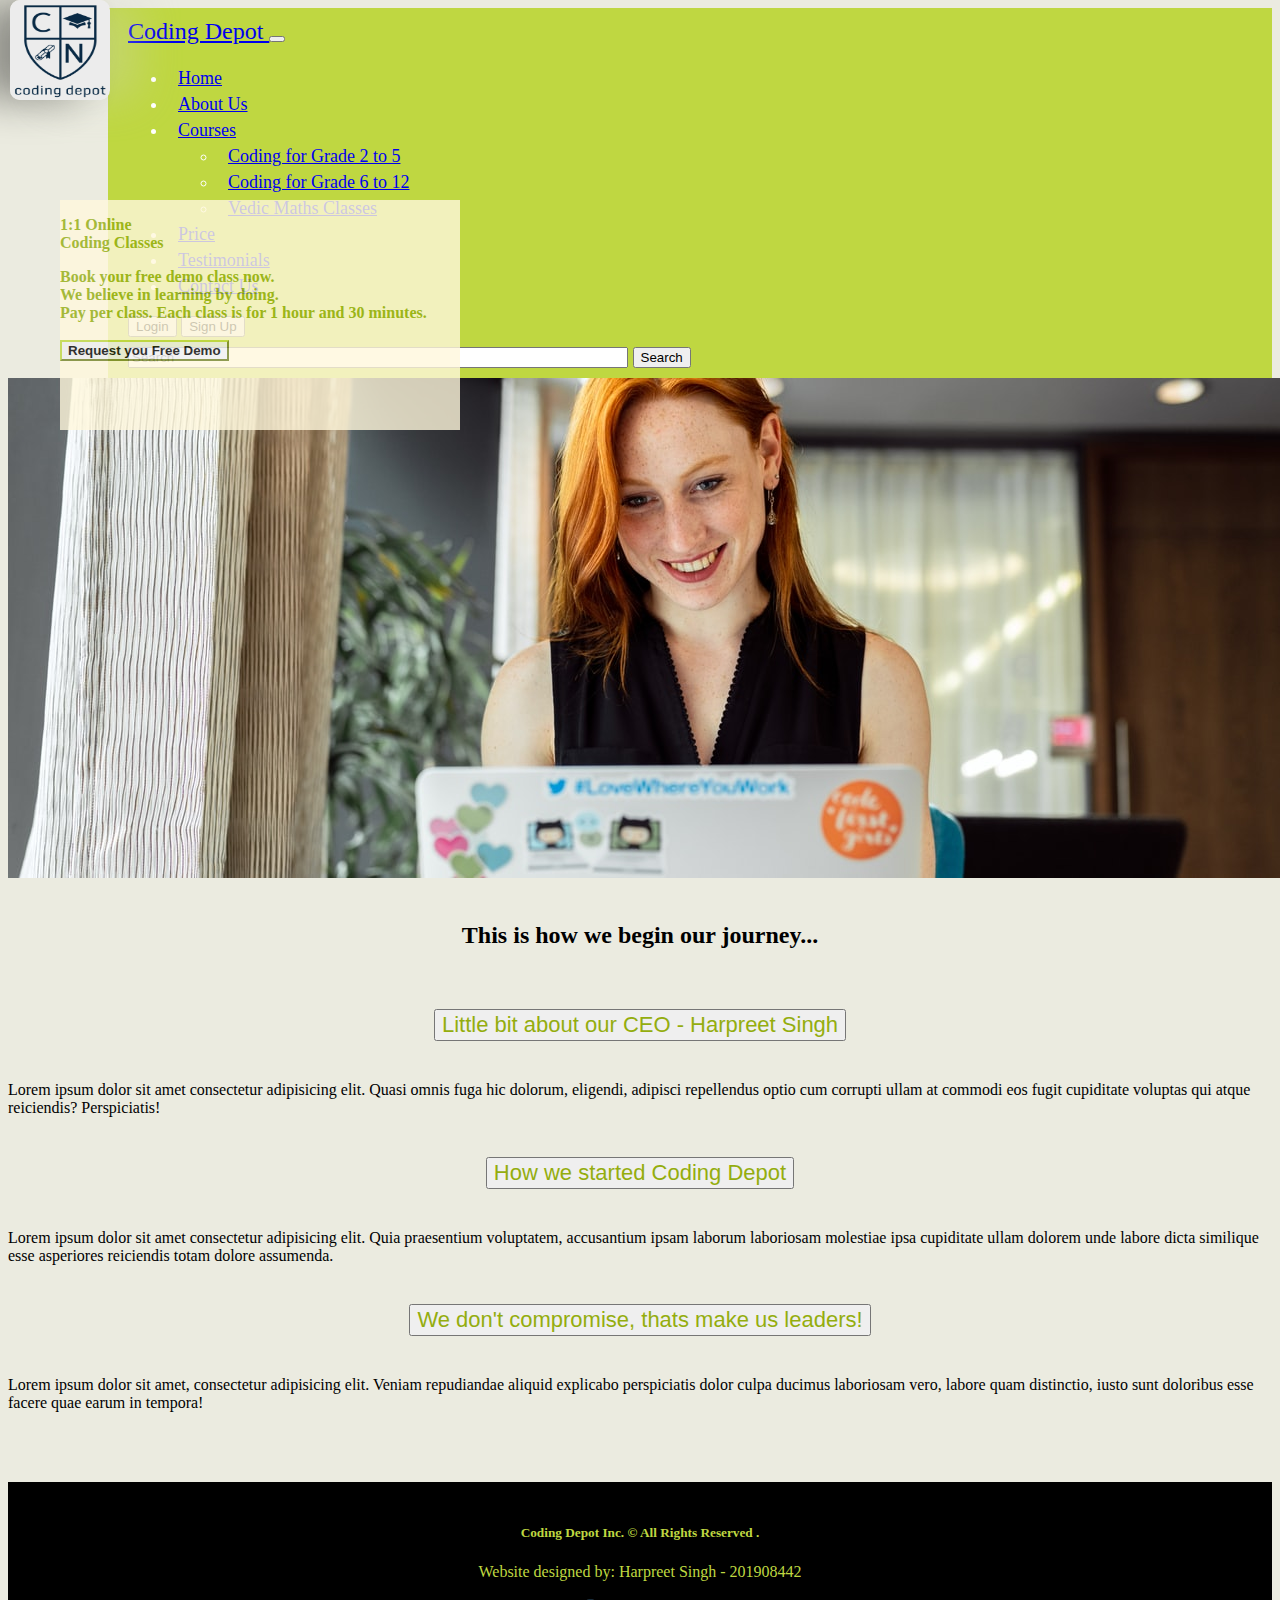
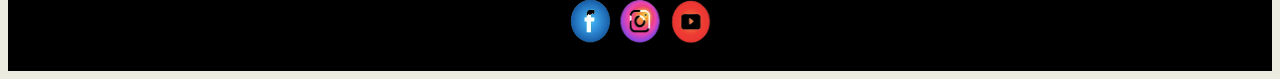
==== commit ae3d3902: "links" ====
--- a/aboutus.html
+++ b/aboutus.html
@@ -1,15 +1,36 @@
 <!doctype html>
 <html lang="en">
-
 <head>
     <meta charset="utf-8">
     <meta name="viewport" content="width=device-width, initial-scale=1">
+    <meta name="description" content="Coding Depot is a venture created to develop logical thinking of the young minds and keep then knowledge enough to make them expert in IT.">
+    <meta name="keywords" content="Computer classes for teenagers, grade 6 to 12 online coding classes near me, coding classes near me">
+    <meta name="author" content="Harpreet Singh">
     <link href="https://cdn.jsdelivr.net/npm/bootstrap@5.1.0/dist/css/bootstrap.min.css" rel="stylesheet" integrity="sha384-KyZXEAg3QhqLMpG8r+8fhAXLRk2vvoC2f3B09zVXn8CA5QIVfZOJ3BCsw2P0p/We" crossorigin="anonymous">
     <link rel="stylesheet" href="css/style.css">
-    <title>Coding Depot - About Us(Harpreet Singh)</title>
+    <title>Coding Depot - Best Coding Institute in Brampton</title>
+    <!-- Global site tag (gtag.js) - Google Analytics -->
+<script async src="https://www.googletagmanager.com/gtag/js?id=UA-207971361-1"></script>
+<script>
+  window.dataLayer = window.dataLayer || [];
+  function gtag(){dataLayer.push(arguments);}
+  gtag('js', new Date());
+
+  gtag('config', 'UA-207971361-1');
+</script>
+<!-- Google Tag Manager -->
+<script>(function(w,d,s,l,i){w[l]=w[l]||[];w[l].push({'gtm.start':
+    new Date().getTime(),event:'gtm.js'});var f=d.getElementsByTagName(s)[0],
+    j=d.createElement(s),dl=l!='dataLayer'?'&l='+l:'';j.async=true;j.src=
+    'https://www.googletagmanager.com/gtm.js?id='+i+dl;f.parentNode.insertBefore(j,f);
+    })(window,document,'script','dataLayer','GTM-W2R2DMD');</script>
+    <!-- End Google Tag Manager -->
 </head>
-
 <body>
+  <!-- Google Tag Manager (noscript) -->
+<noscript><iframe src="https://www.googletagmanager.com/ns.html?id=GTM-W2R2DMD"
+  height="0" width="0" style="display:none;visibility:hidden"></iframe></noscript>
+  <!-- End Google Tag Manager (noscript) -->
     <!-- Nav Bar Begins -->
     <nav class="navbar navbar-expand-lg navbar-light sticky-top">
         <div class="container-fluid">
@@ -61,7 +82,7 @@
     <!-- Nav Bar ends -->
     <!-- hero image and Call to action Image begins-->
     <div class="cantainer">
-        <img src="images/slide4.jpeg" class="img-fluid hpImage w-100 heroimg" alt="heroimage">
+        <img src="images/slide4.jpeg" class="img-fluid hpImage w-100 heroimg" alt="online coding classes for kids">
         <div class="container-fluid call-heading-aboutus">
             <p class="h1">1:1 Online <br/> Coding Classes</p>
             <span class="h4">Book your free demo class now.<br/>We believe in learning by doing. <br />Pay per class. Each class is for 1 hour and 30 minutes.<span>
@@ -116,6 +137,7 @@
         <div class="container-fluid">
             <h5>Coding Depot Inc. &copy All Rights Reserved .</h5>
             <p> Website designed by: Harpreet Singh - 201908442</p>
+            <a href="https://www.facebook.com/Coding-Depot-102396742246514" title="Facebook Link of Coding Depot"><img src="images/fb.png" alt="facebook link for coding depot" width="50" height="50"></a><a href="https://www.instagram.com/codingdepotmcit/" title="Instagram Link of Coding Depot"><img src="images/insta.png" width="50" height="50" alt="Instagram link of Coding Depot" ></a><a href="https://www.youtube.com/channel/UCBSzOHK47MMsb93o9RfzlgQ" title="Youtube Link of Coding Depot"><img src="images/youtube.png" width="50" height="50" alt="Youtube link for coding Depot"></a>
         </div>
     </footer>
     <!-- Option 1: Bootstrap Bundle with Popper -->
